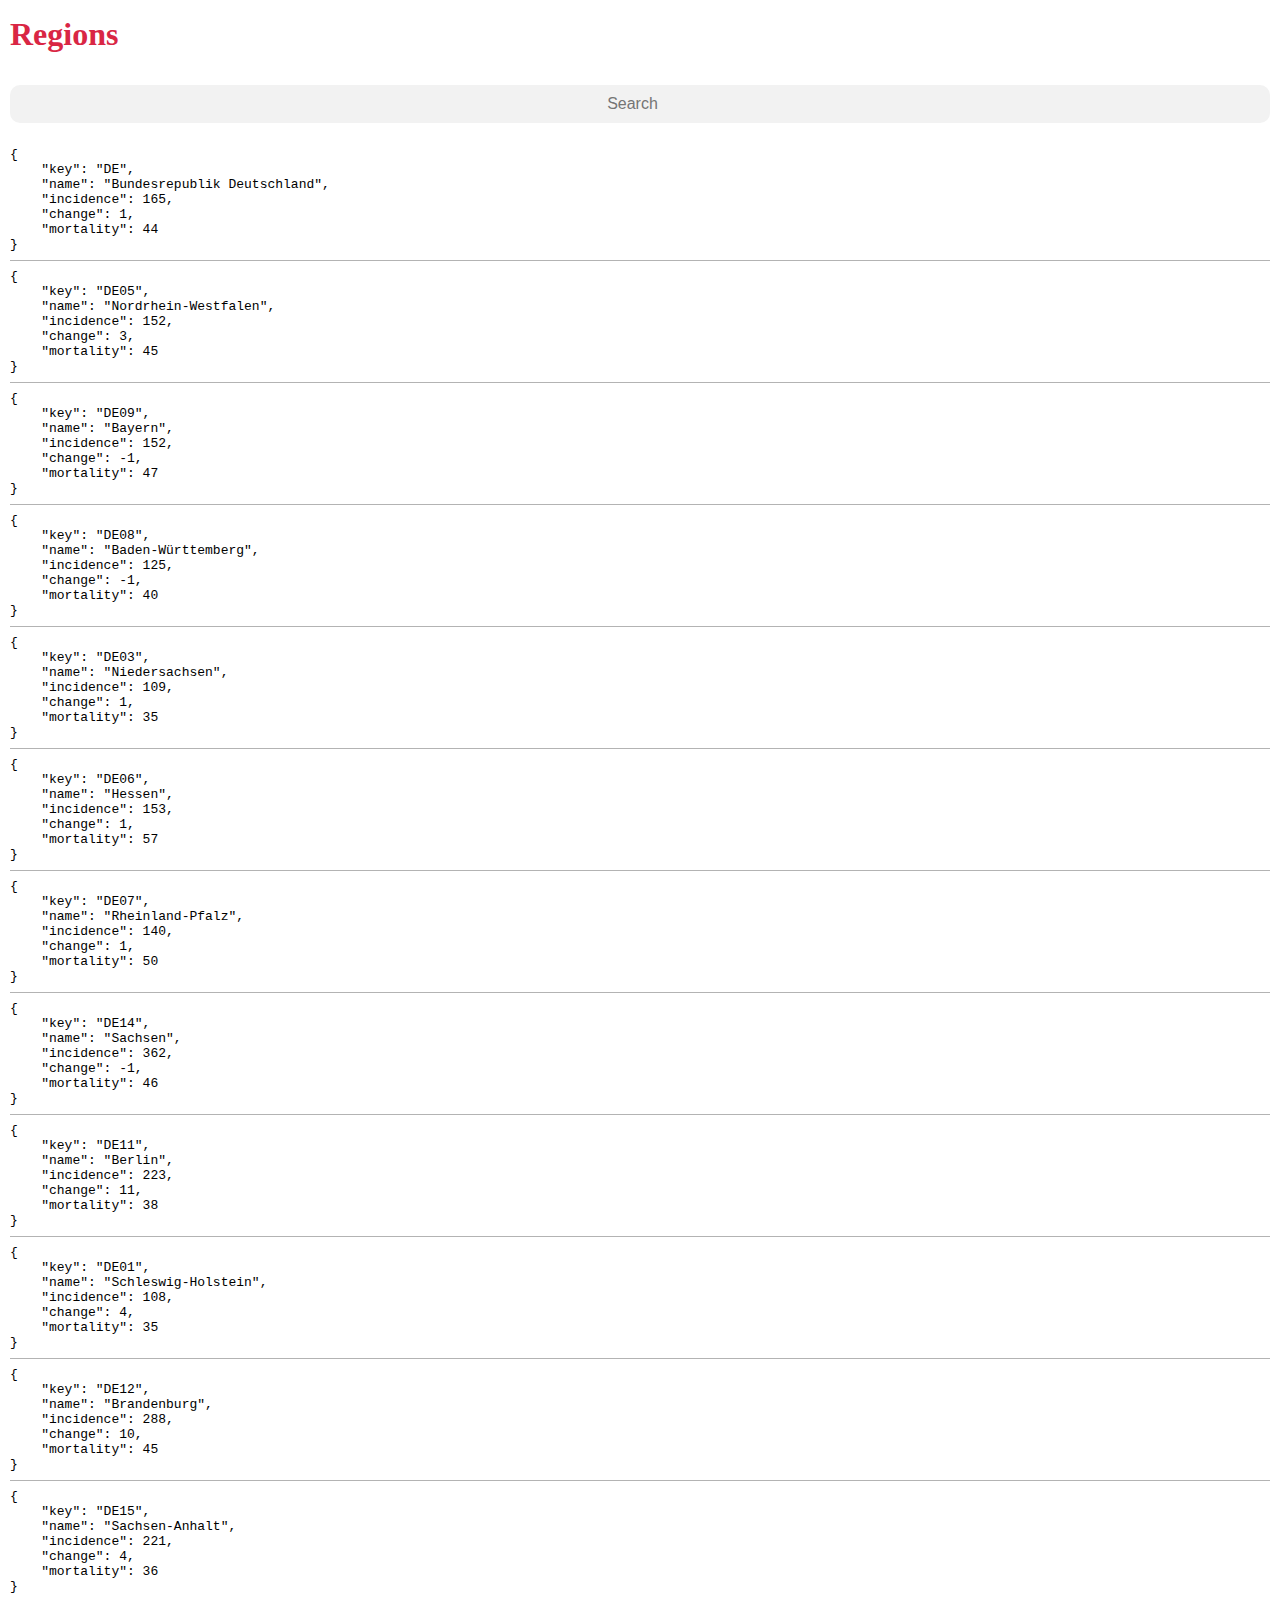
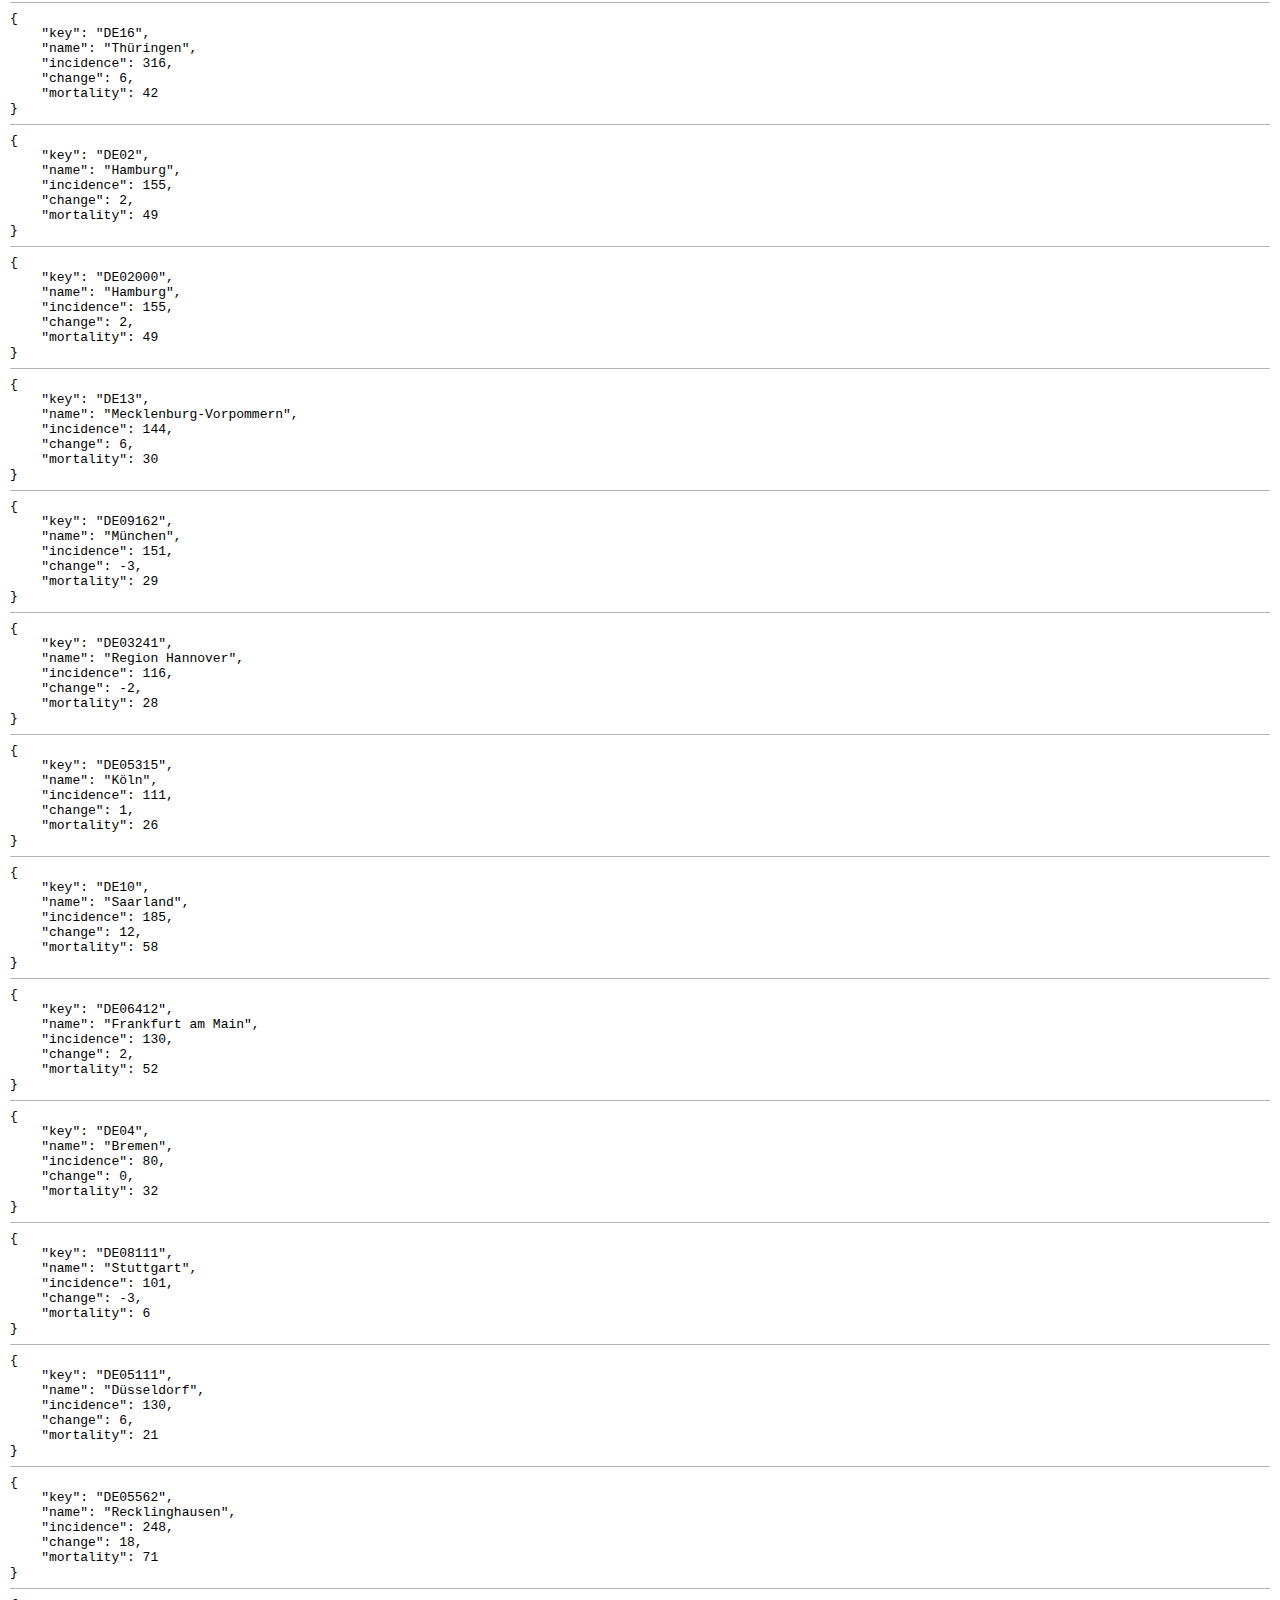
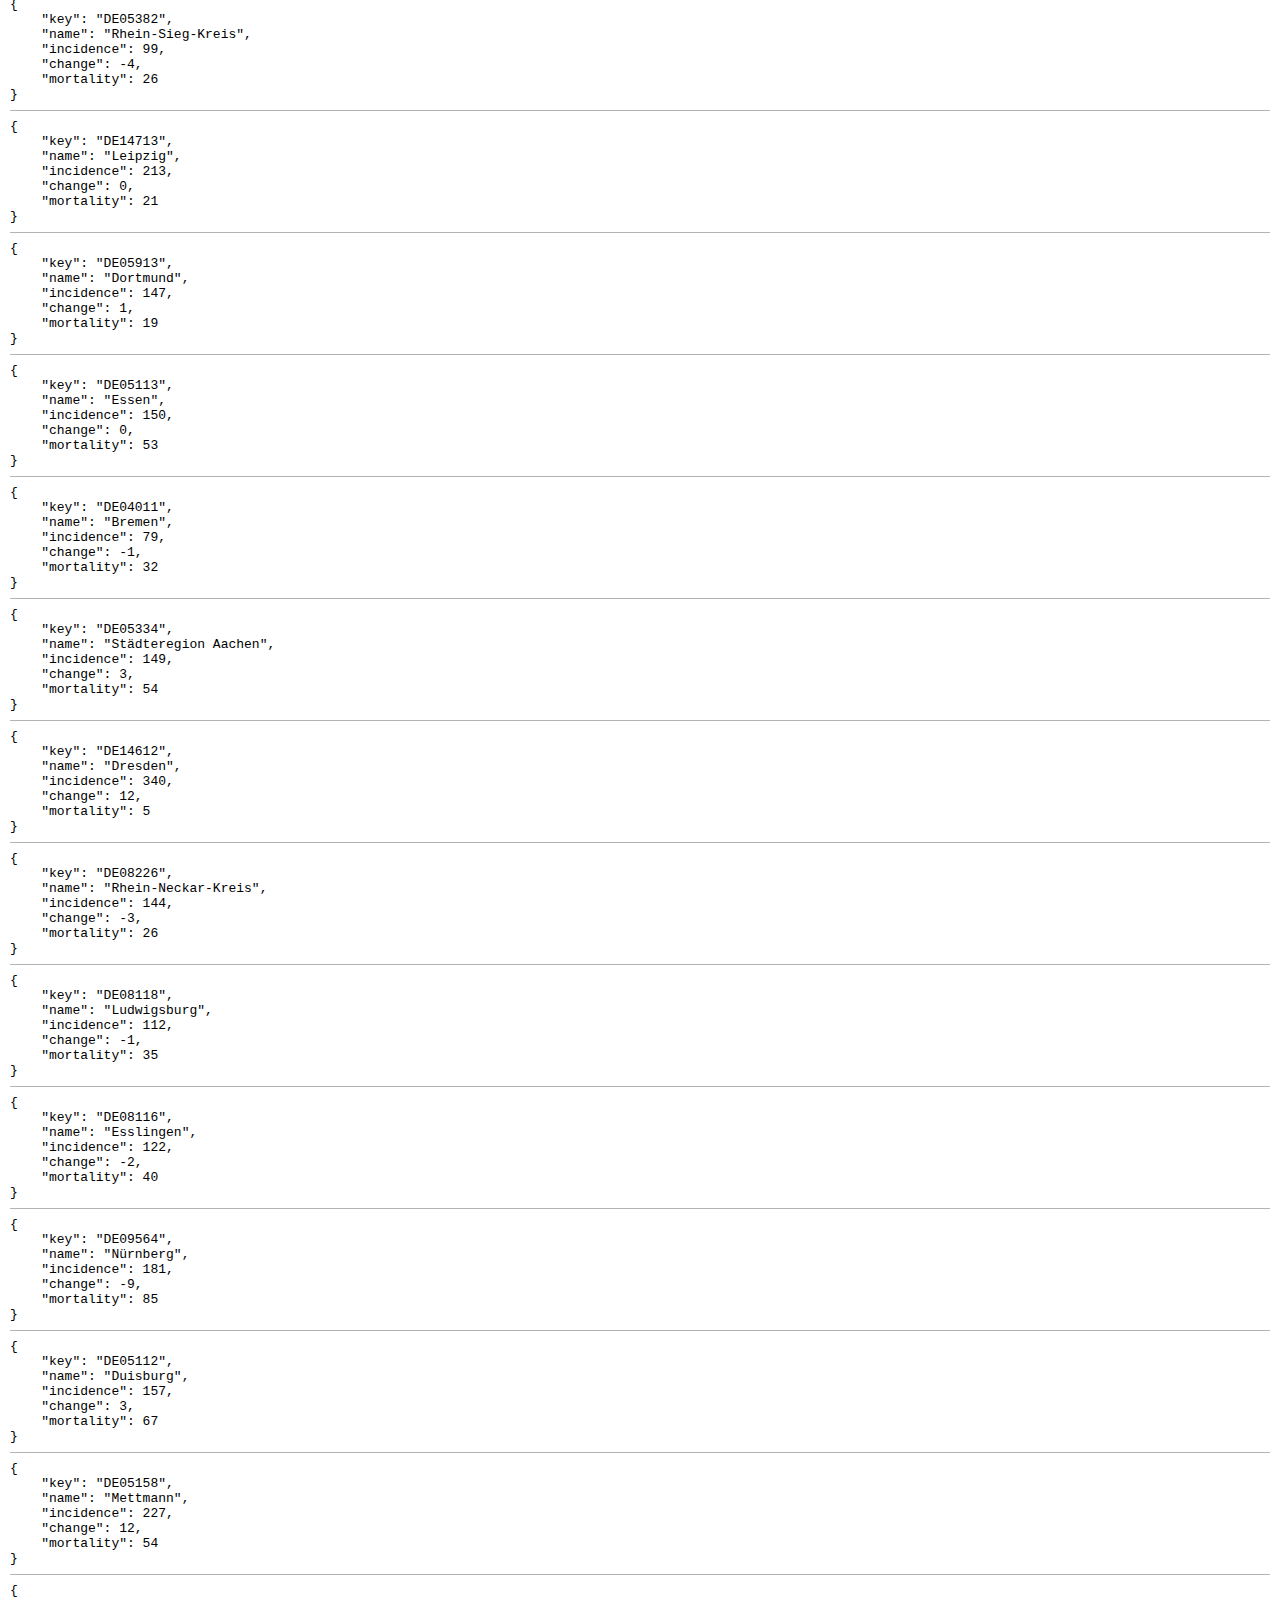
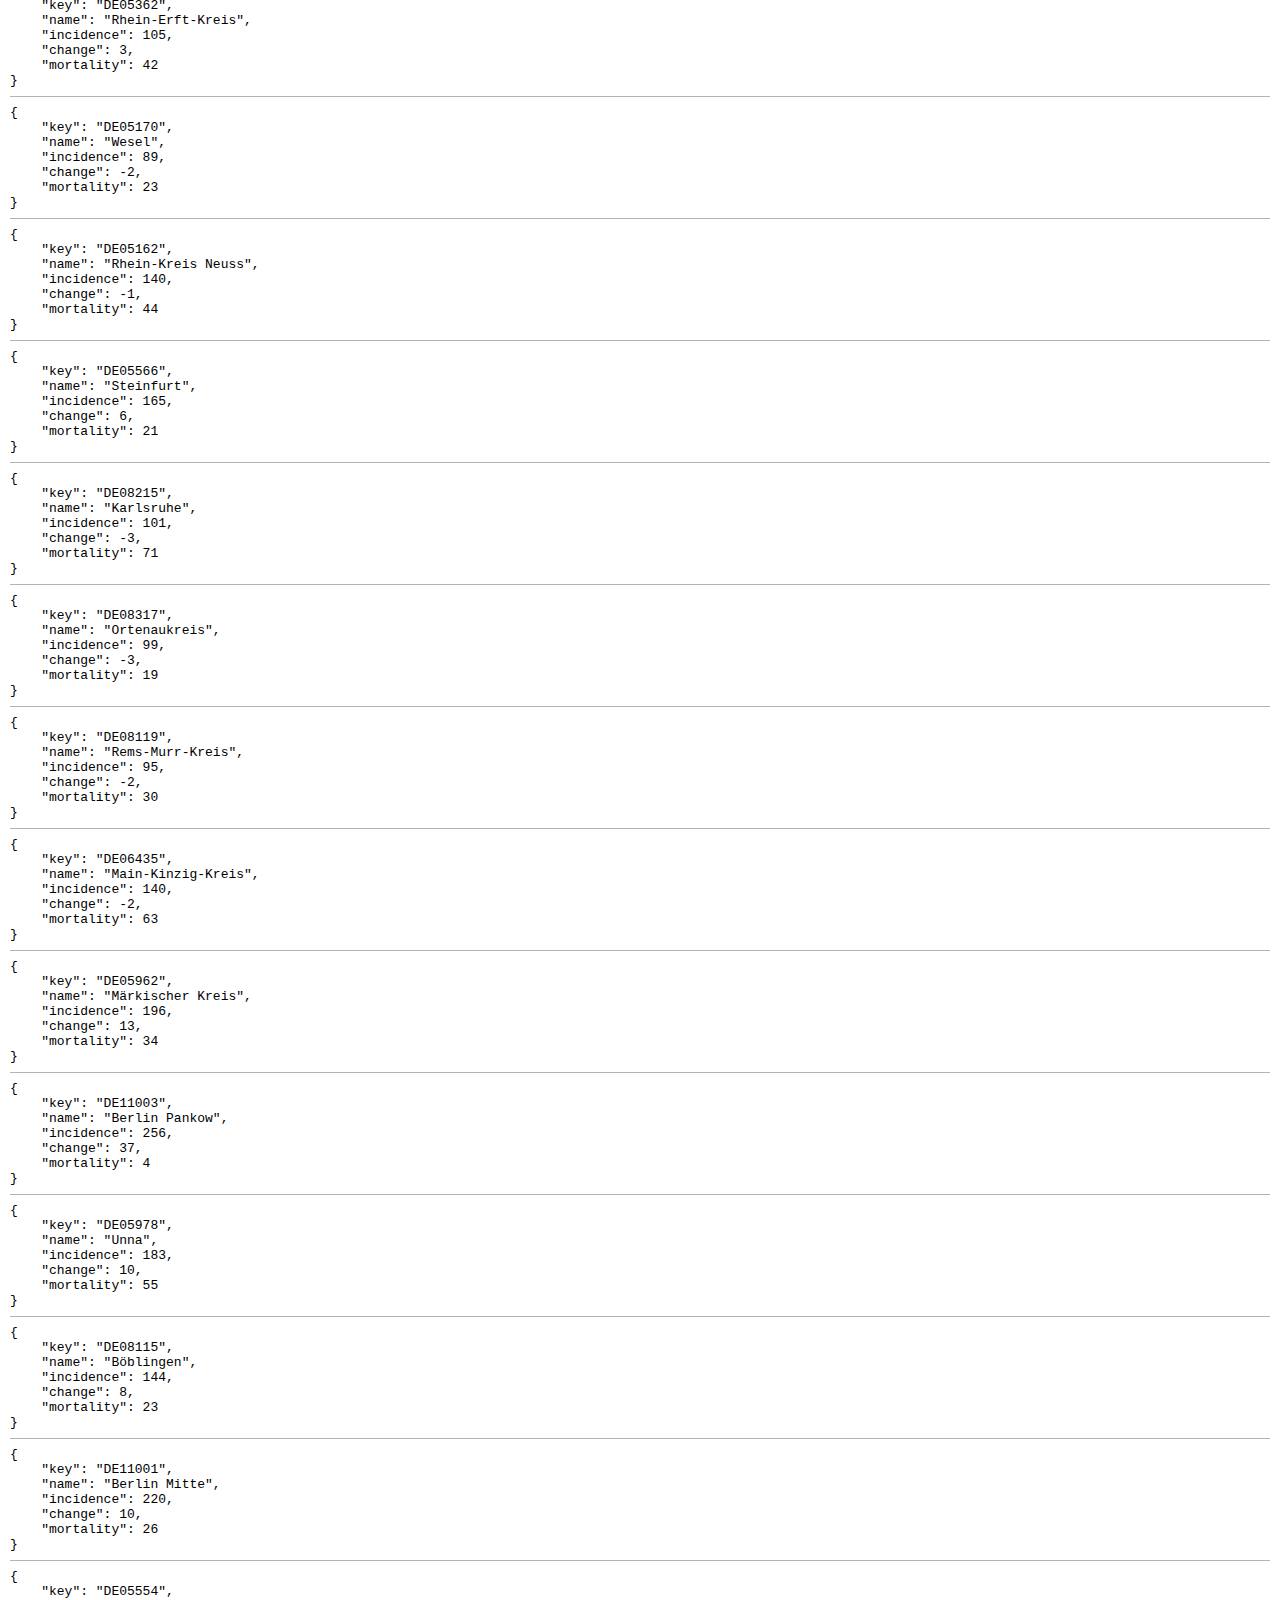
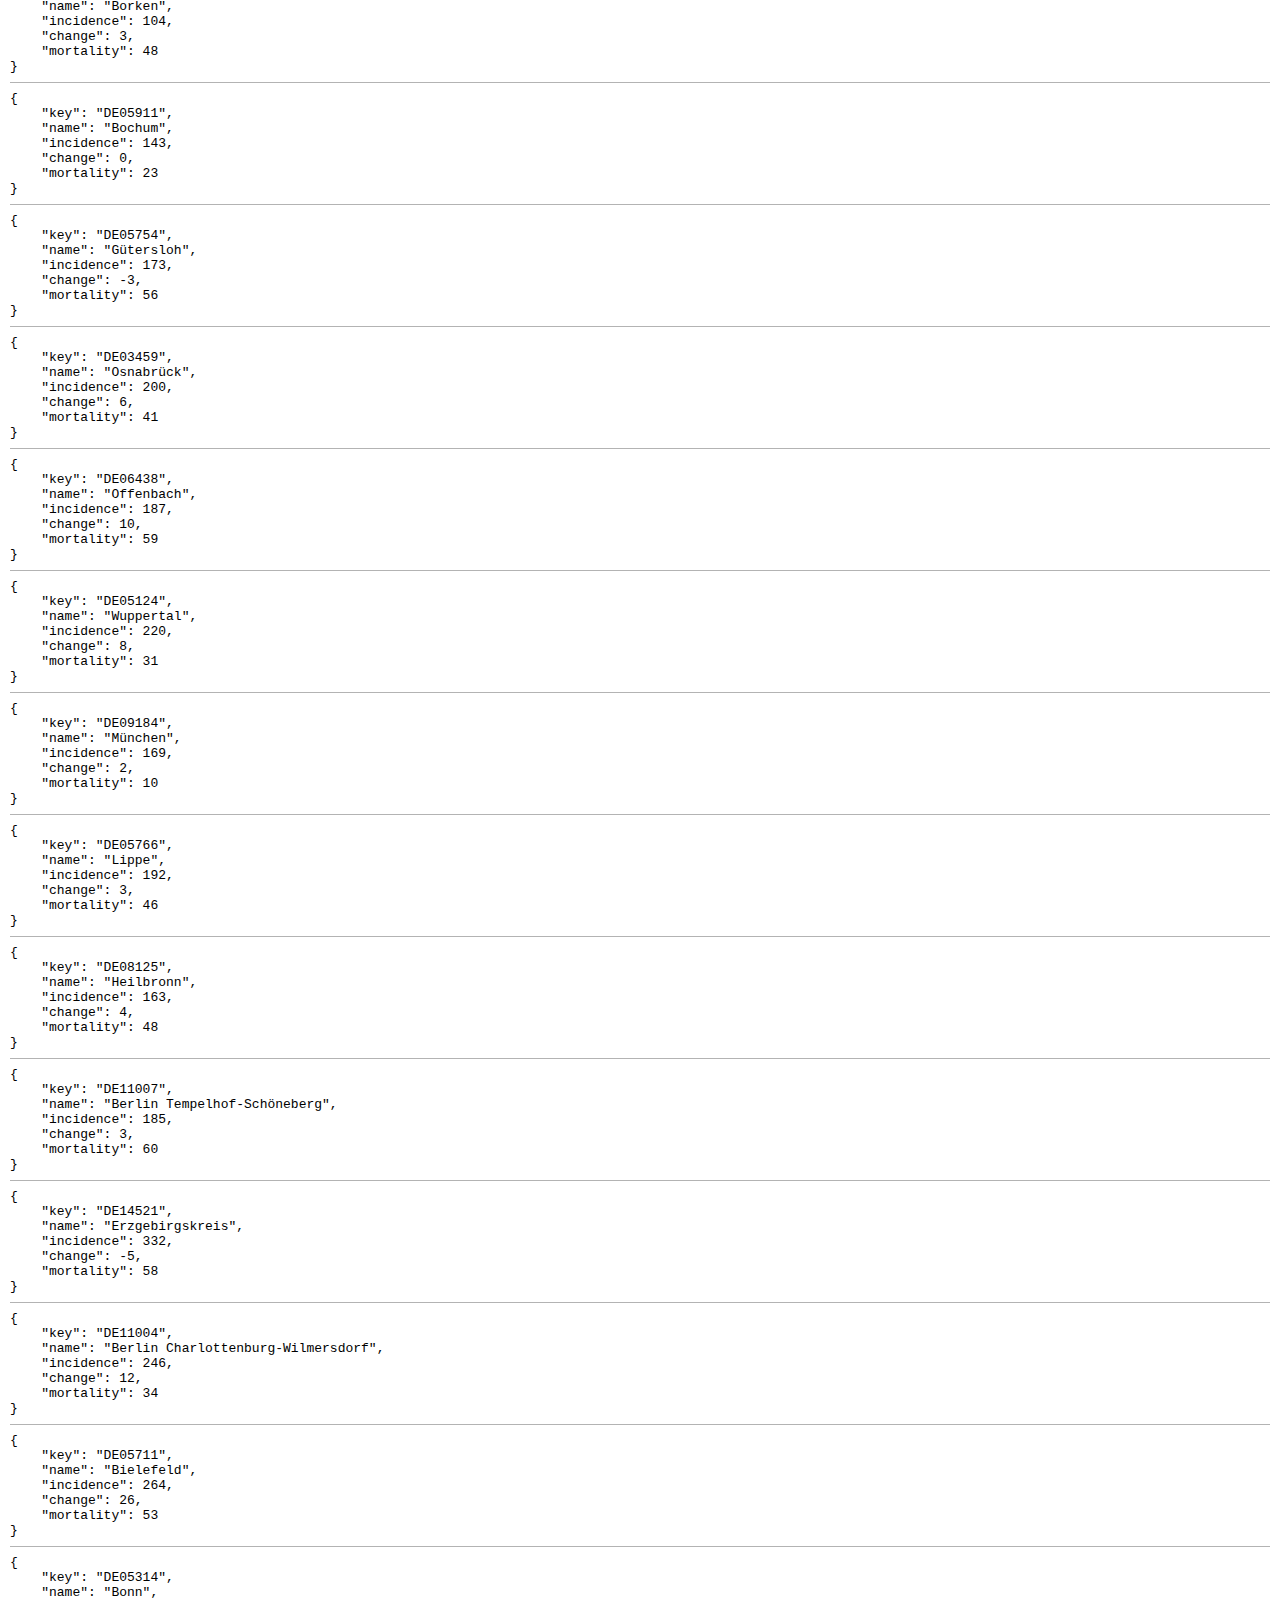
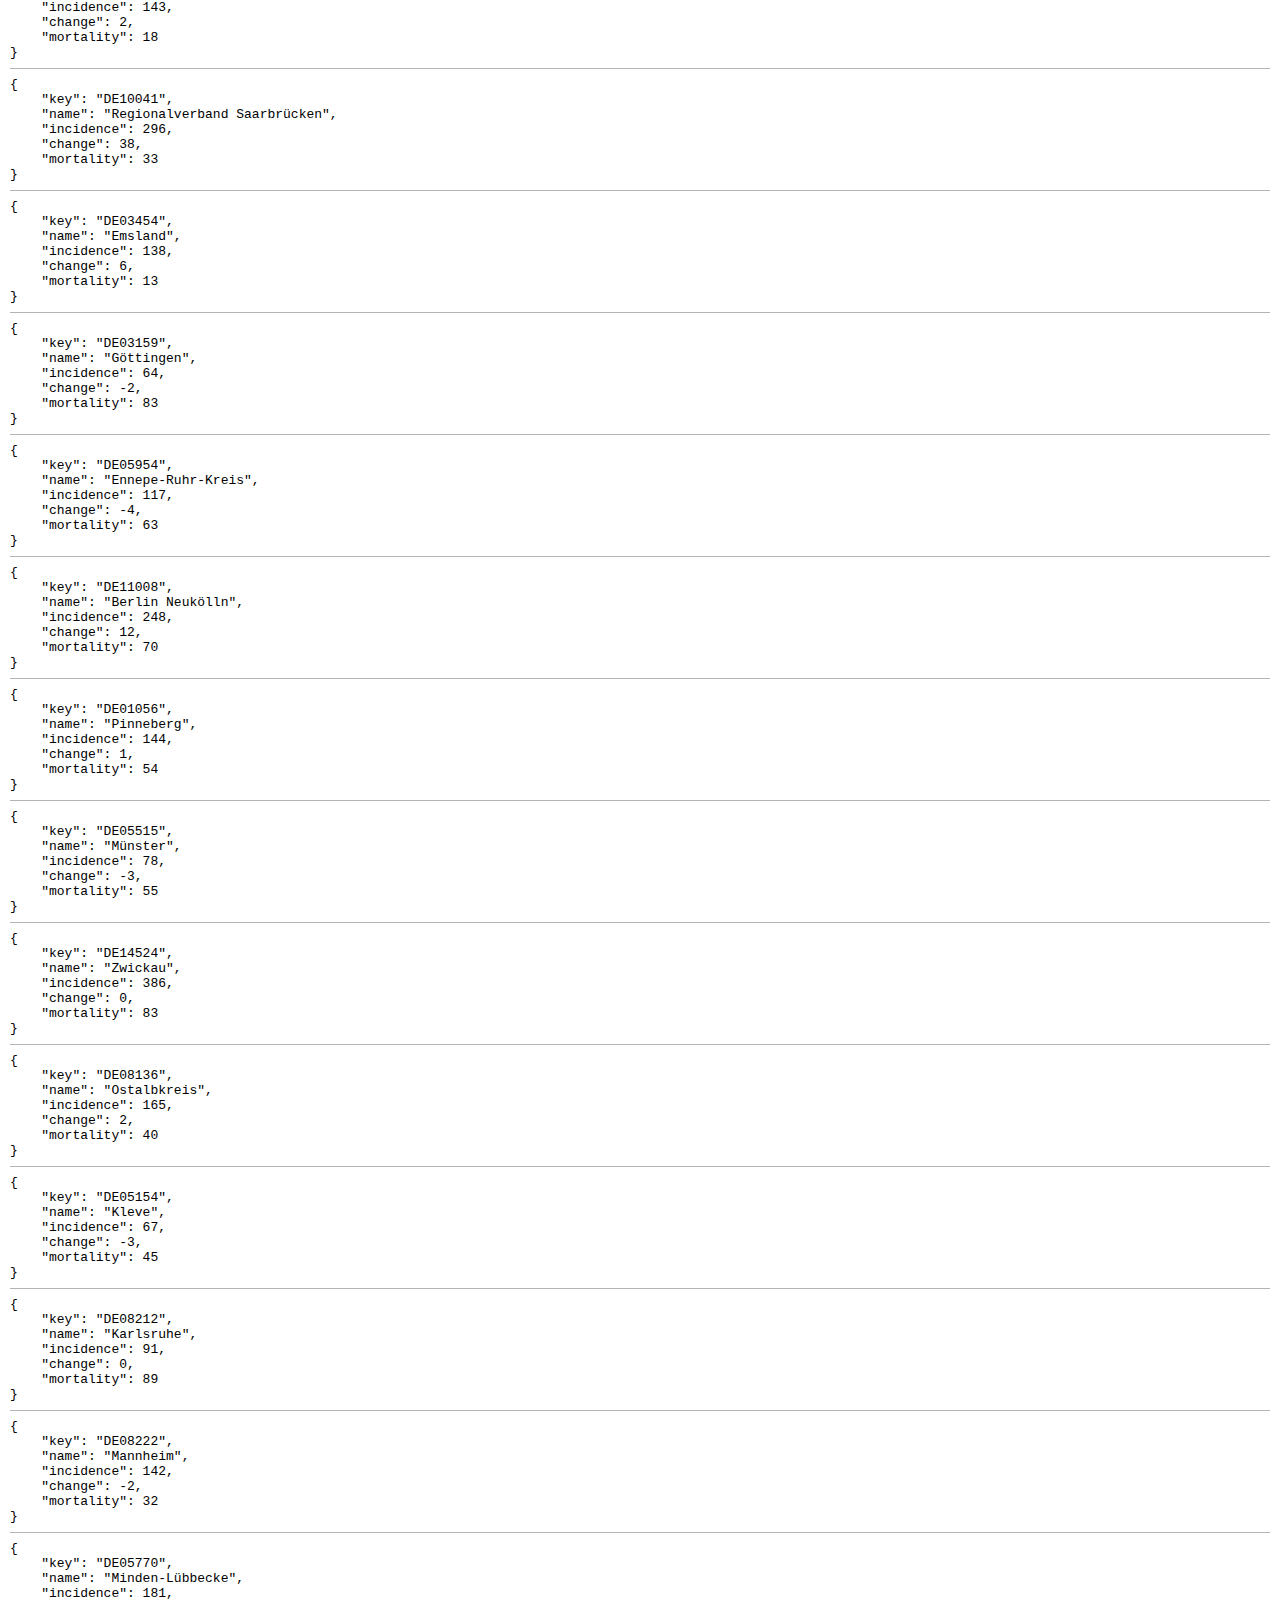
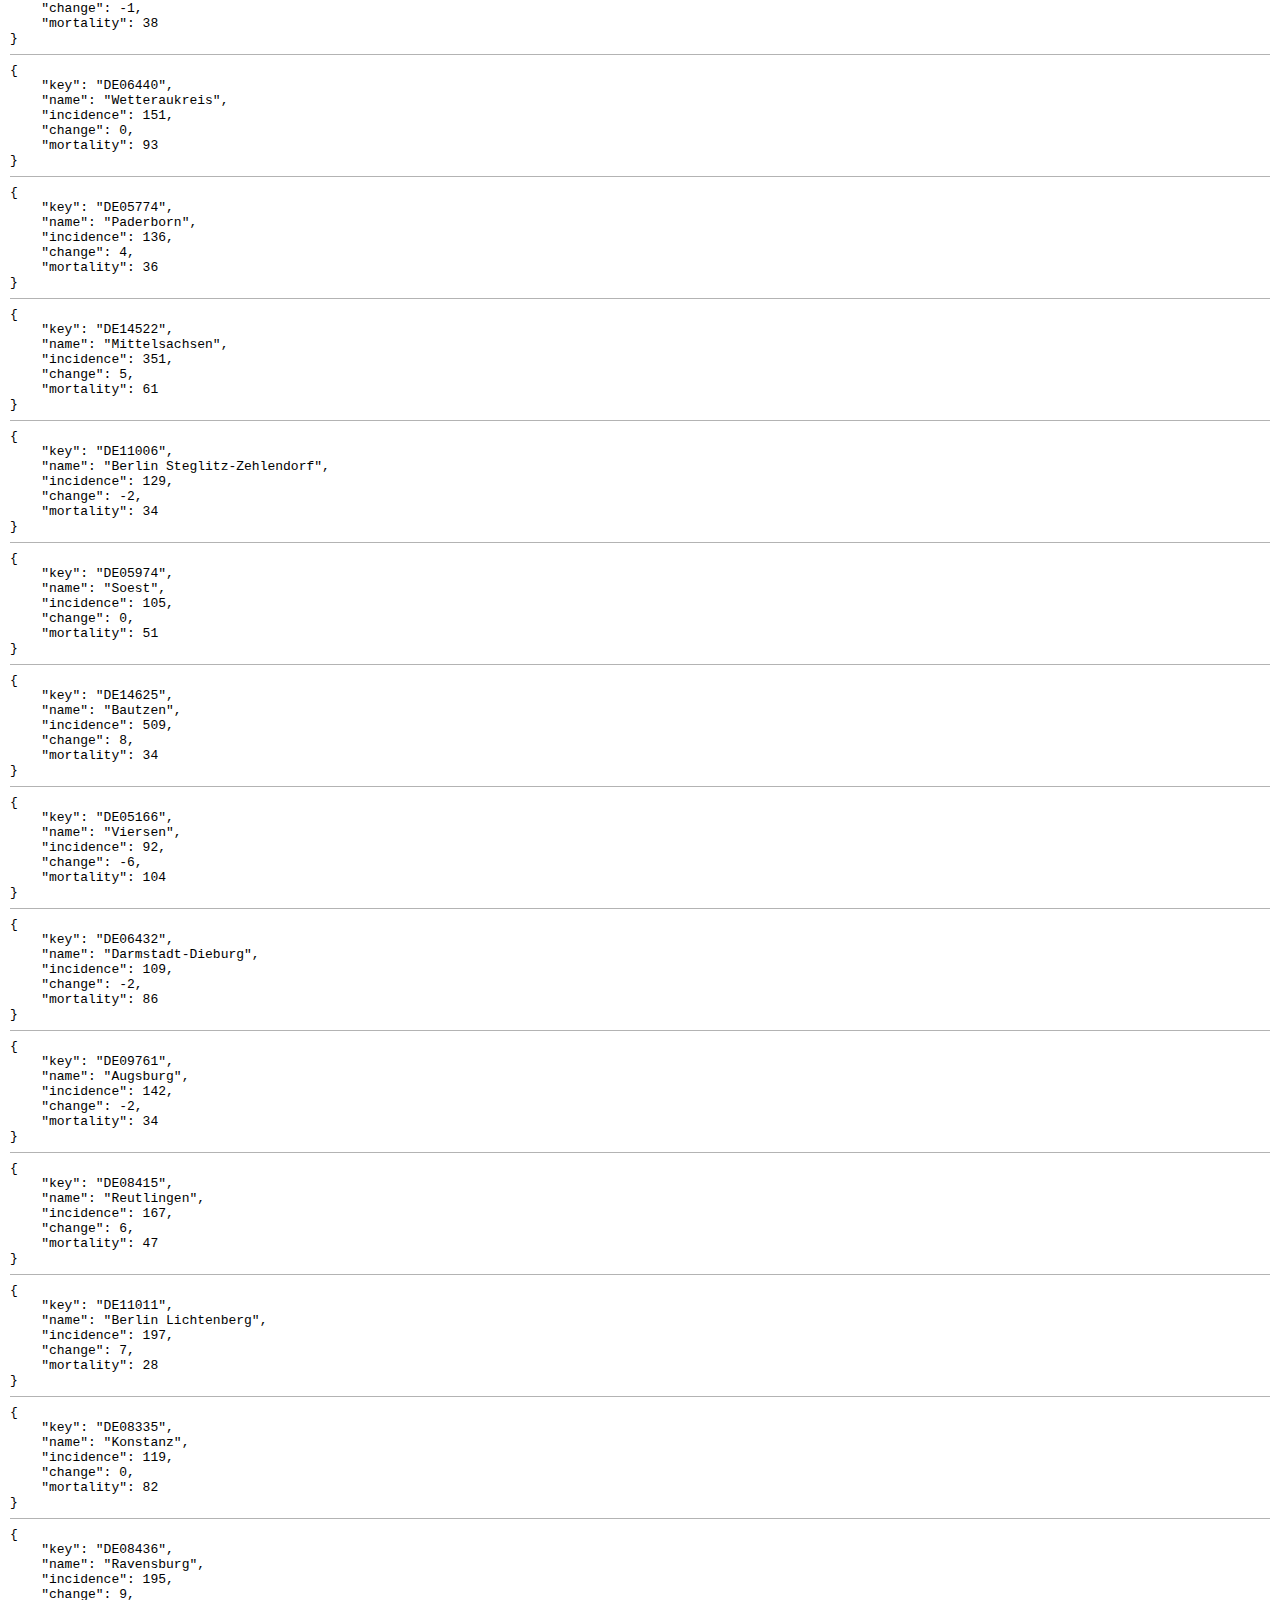
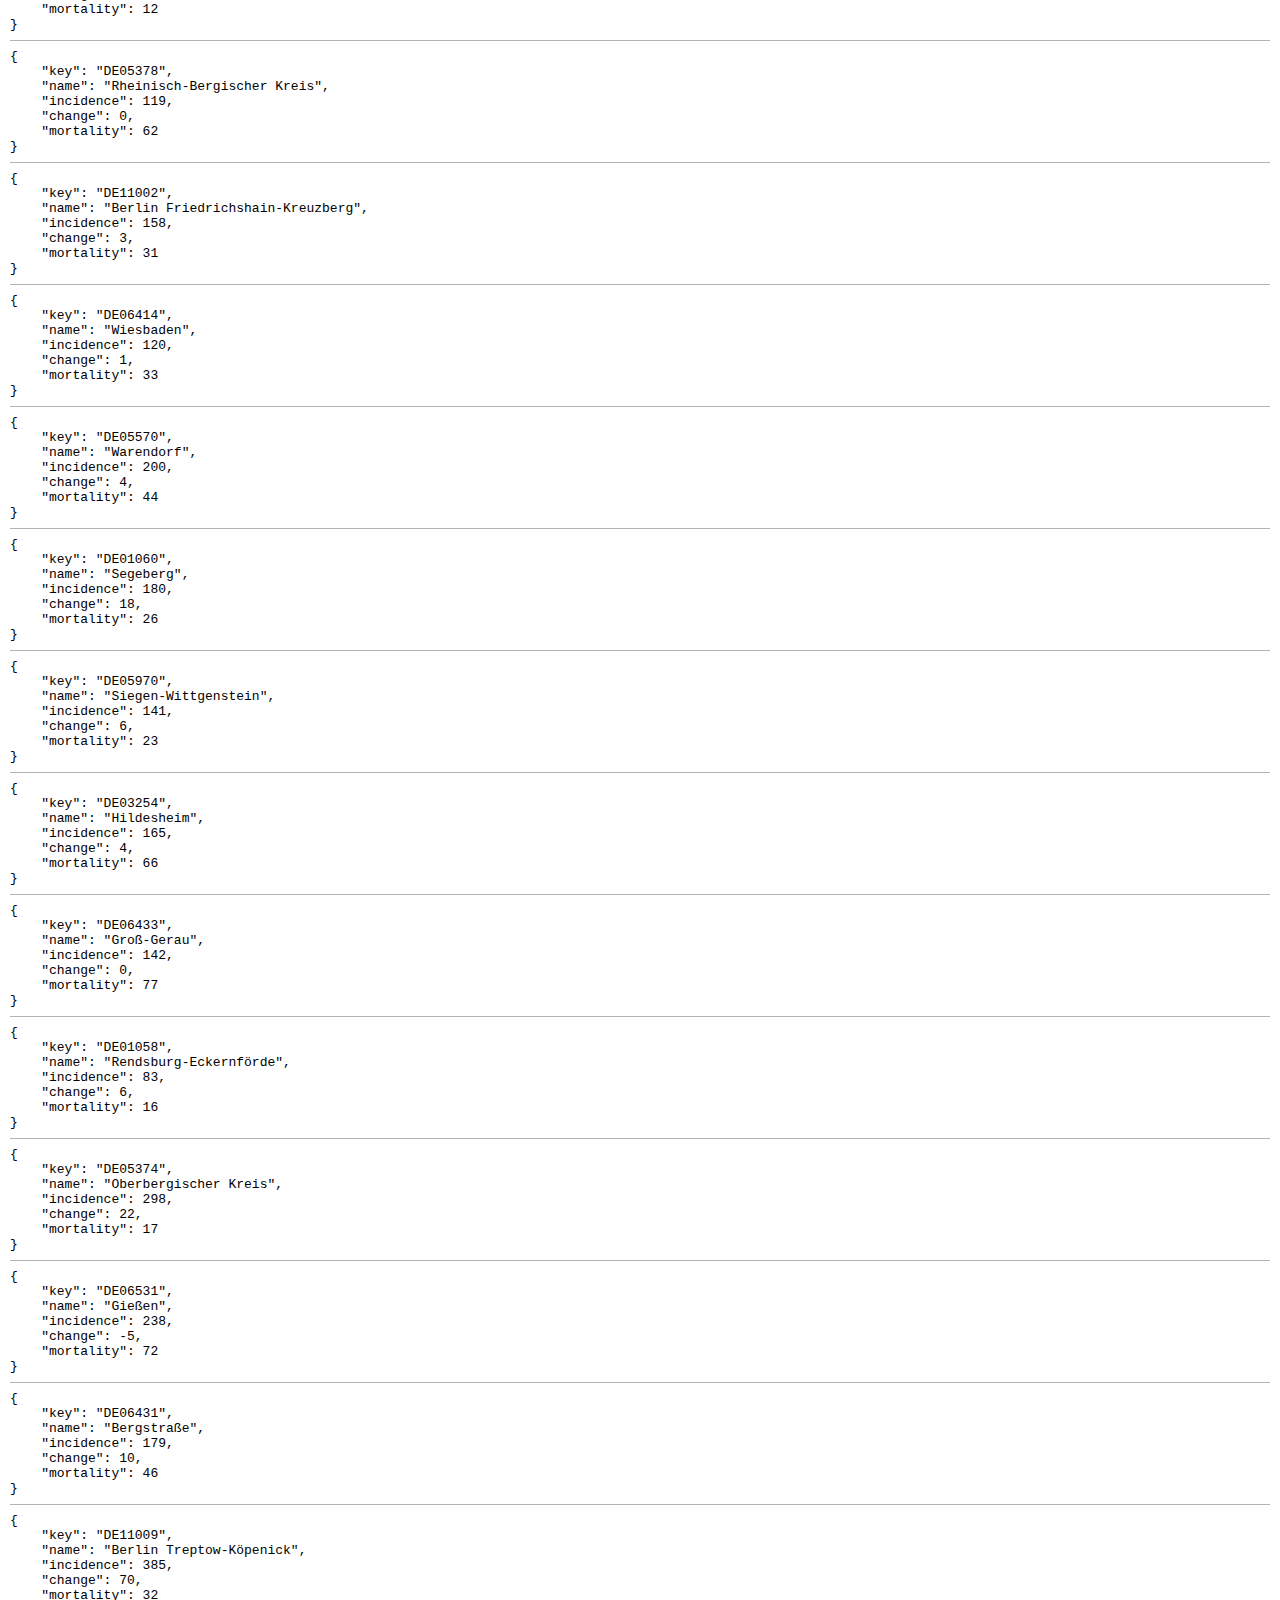
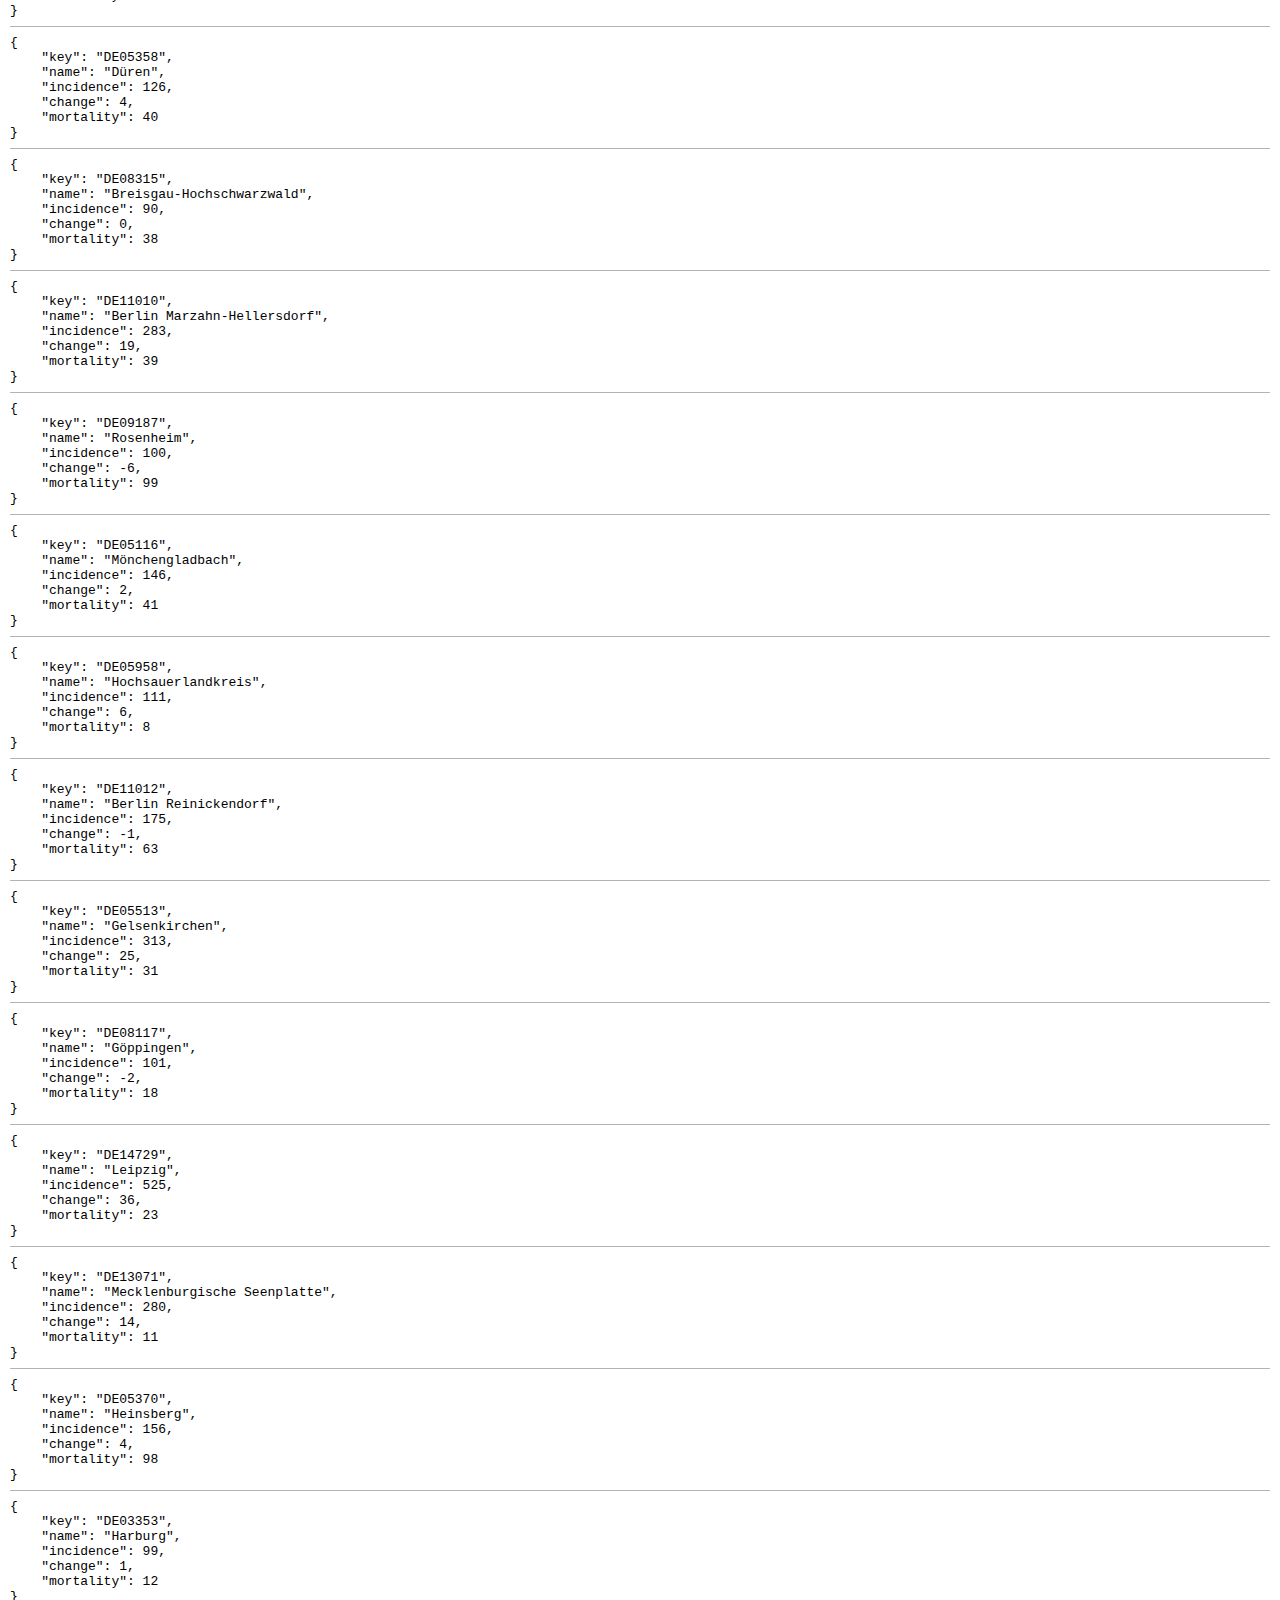
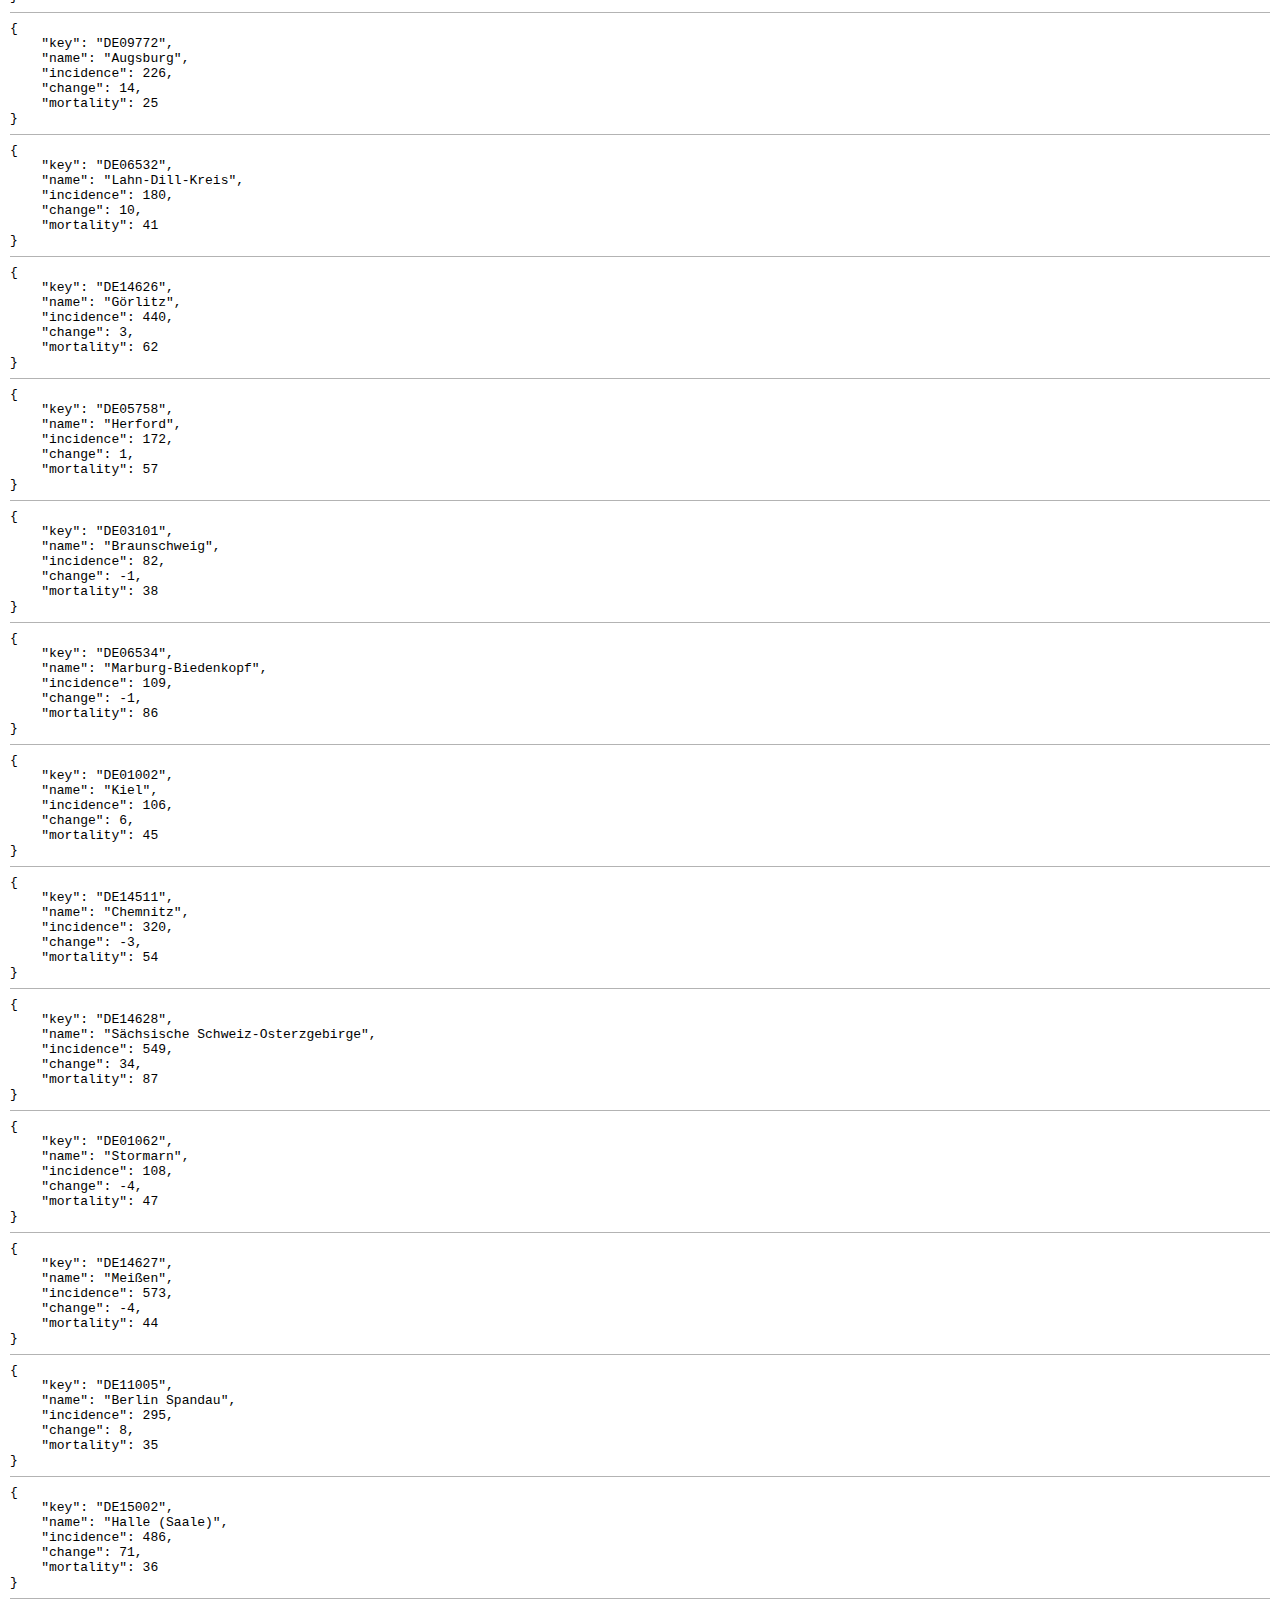
==== index.html @ f82c0376 "build" ====
<!DOCTYPE html>
<html lang="en">
    <head>
        <meta charset="UTF-8">
        <meta name="viewport" content="width=device-width, initial-scale=1.0">
        <meta name="description" content="A daily overview of Covid-19 cases across Germany.">
        <title>Corona Lage</title>
        <link rel="manifest" href="manifest.webmanifest">
        <link rel="apple-touch-icon" href="icon.png">
        <link rel="stylesheet" href="index.css?v=1">
        <script defer src="js/api.js?v=1"></script>
        <script defer src="index.js?v=1"></script>
    </head>
    <body></body>
</html>
---- index.css ----
* {
    box-sizing: border-box;
    margin: 0px;
    padding: 0px;
}

@media screen {
    body {
        --c-back: hsl(0, 0%, 5%);
        --c-back-2: hsl(0, 0%, 15%);
        --c-front: hsl(0, 0%, 100%);
        --c-front-2: hsl(0, 0%, 80%);
        --c-border: hsl(0, 0%, 40%);
        --c-theme: hsl(350, 70%, 50%);
    }
}

@media screen and (prefers-color-scheme: light) {
    body {
        --c-back: hsl(0, 0%, 100%);
        --c-back-2: hsl(0, 0%, 95%);
        --c-front: hsl(0, 0%, 0%);
        --c-front-2: hsl(0, 0%, 20%);
        --c-border: hsl(0, 0%, 70%);
        --c-theme: hsl(350, 70%, 50%);
    }
}

body {
    background-color: var(--c-back);
    color: var(--c-front);
}

h1, h2, h3 {
    color: var(--c-theme);
    margin: .5em 10px 1em 10px;
}

p {
    width: calc(100% - 20px);
    margin: 1em 10px;
}

a {
    text-decoration: none;
    color: var(--c-theme);
}

a:hover {
    text-decoration: underline;
}

input {
    background-color: var(--c-back);
    color: var(--c-front);
    font-size: 16px;
}

button.link {
    background-color: unset;
    font-size: 1em;
    color: var(--c-theme);
    border: none;
    cursor: pointer;
}

button.link:hover {
    text-decoration: underline;
}

.overflow-hidden {
    overflow: hidden;
}

.flex-row {
    display: flex;
    flex-direction: row;
}

.card {
    background-color: var(--c-back-2);
    padding: 10px;
    border-radius: 10px;
}

.search {
    flex-basis: 100%;
    flex-shrink: 0;
    transition: all ease 150ms;
    padding: 10px 20px;
    border: none;
    outline: none;
    -webkit-appearance: none;
    text-align: center;
}

.search:focus {
    flex-shrink: 1;
    text-align: left;
}

.search-cancel {
    flex-shrink: 0;
    align-self: center;
    margin: 0em 1em;
}

ul.regions {
    list-style: none;
}

ul.regions li {
    padding: .5em 0px;
    border-bottom: 1px solid var(--c-border);
}

ul.regions li:hover {
    background-color: var(--c-back-2);
}
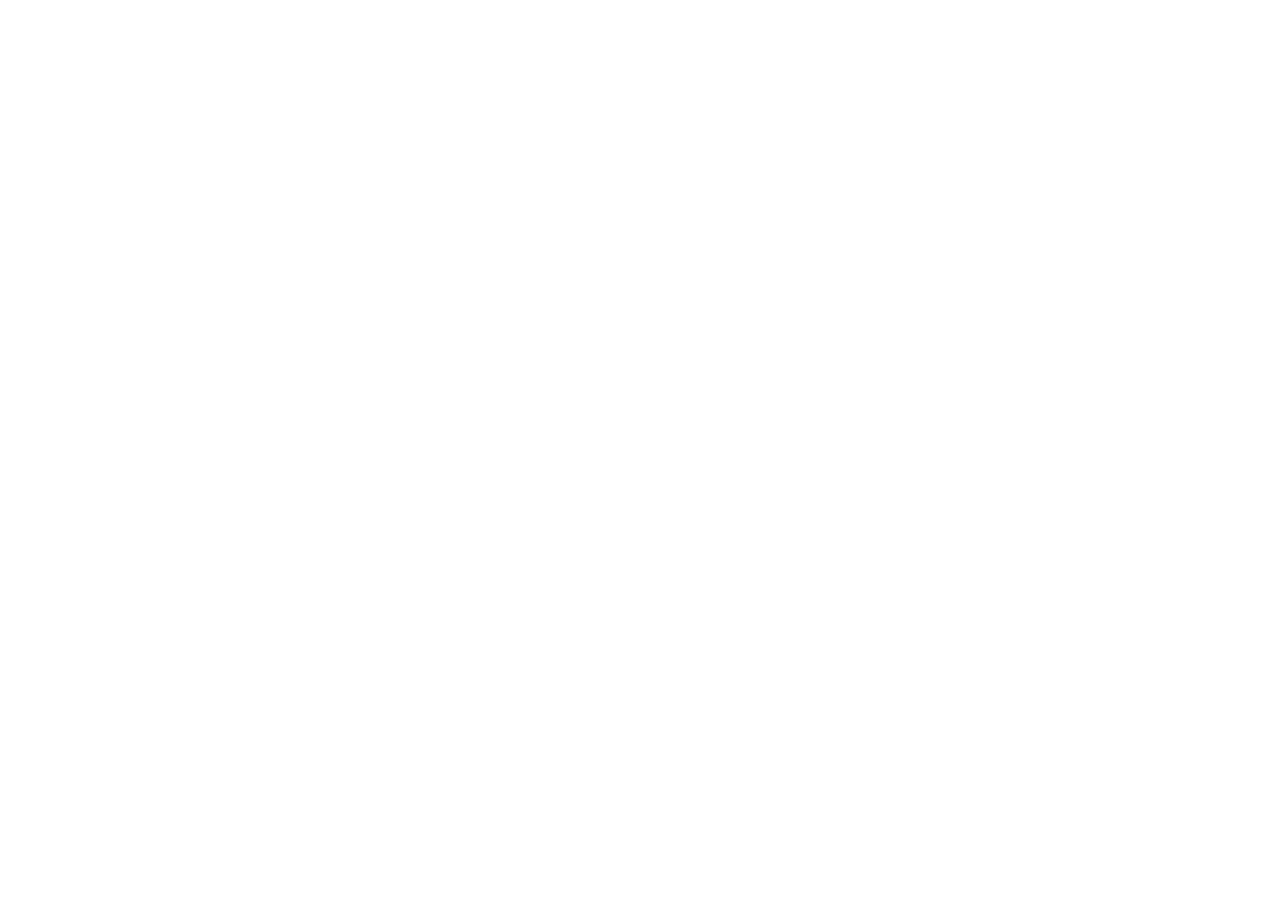
==== commit 1c2a75dd: "build (new website)" ====
--- a/index.html
+++ b/index.html
@@ -5,11 +5,10 @@
         <meta name="viewport" content="width=device-width, initial-scale=1.0">
         <meta name="description" content="A daily overview of Covid-19 cases across Germany.">
         <title>Corona Lage</title>
-        <link rel="manifest" href="manifest.webmanifest">
+        <link rel="manifest" href="/corona-lage/manifest.webmanifest">
         <link rel="apple-touch-icon" href="icon.png">
-        <link rel="stylesheet" href="index.css?v=1">
-        <script defer src="js/api.js?v=1"></script>
-        <script defer src="index.js?v=1"></script>
+        <link rel="stylesheet" href="/corona-lage/index.css?v=E09D3">
+        <script defer src="/corona-lage/index.js?v=52450"></script>
     </head>
     <body></body>
 </html>
